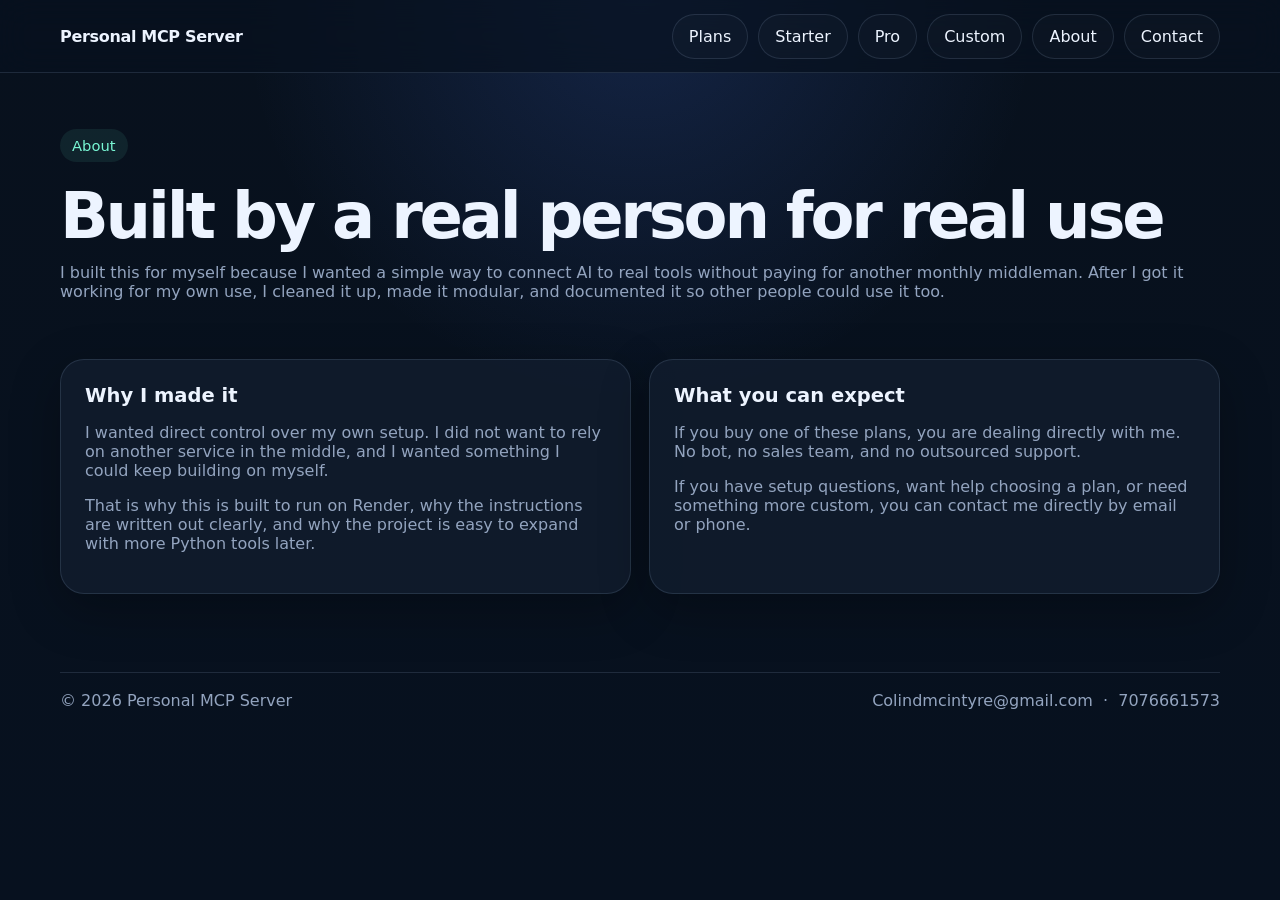
==== mcp_site_modular_v2/about.html @ bedfa750 "Add files via upload" ====
<!DOCTYPE html>
<html lang="en">
<head>
  <meta charset="UTF-8" />
  <meta name="viewport" content="width=device-width, initial-scale=1.0" />
  <title>About | Personal MCP Server</title>
  <link rel="stylesheet" href="assets/styles.css" />
</head>
<body>
  <div data-nav></div>
  <div class="page-shell">
    <header class="page-header">
      <div class="kicker">About</div>
      <h1>Built by a real person for real use</h1>
      <p>I built this for myself because I wanted a simple way to connect AI to real tools without paying for another monthly middleman. After I got it working for my own use, I cleaned it up, made it modular, and documented it so other people could use it too.</p>
    </header>

    <main>
      <section class="grid-2">
        <div class="content-card">
          <h2>Why I made it</h2>
          <p>I wanted direct control over my own setup. I did not want to rely on another service in the middle, and I wanted something I could keep building on myself.</p>
          <p>That is why this is built to run on Render, why the instructions are written out clearly, and why the project is easy to expand with more Python tools later.</p>
        </div>
        <div class="content-card">
          <h2>What you can expect</h2>
          <p>If you buy one of these plans, you are dealing directly with me. No bot, no sales team, and no outsourced support.</p>
          <p>If you have setup questions, want help choosing a plan, or need something more custom, you can contact me directly by email or phone.</p>
        </div>
      </section>
    </main>
  </div>
  <div data-footer></div>
  <script src="assets/data.js"></script>
  <script src="assets/components.js"></script>
  <script src="assets/app.js"></script>
</body>
</html>
---- mcp_site_modular_v2/assets/styles.css ----
:root {
  --bg: #07111f;
  --bg-soft: #0d1a2b;
  --panel: rgba(17, 29, 46, 0.84);
  --panel-solid: #111d2e;
  --line: rgba(138, 161, 194, 0.18);
  --text: #edf4ff;
  --muted: #93a4bf;
  --primary: #8db6ff;
  --accent: #79f7d4;
  --shadow: 0 16px 50px rgba(0, 0, 0, 0.28);
  --radius: 24px;
  --radius-sm: 16px;
  --max: 1160px;
}
* { box-sizing: border-box; }
html { scroll-behavior: smooth; }
body {
  margin: 0;
  font-family: Inter, ui-sans-serif, system-ui, -apple-system, BlinkMacSystemFont, "Segoe UI", sans-serif;
  background: radial-gradient(circle at top, rgba(77,126,255,0.18), transparent 36%), linear-gradient(180deg, #08111d 0%, #07111f 100%);
  color: var(--text);
  min-height: 100vh;
}
a { color: inherit; text-decoration: none; }
button { font: inherit; }
code { font-family: ui-monospace, SFMono-Regular, Menlo, monospace; }
.page-shell { width: min(var(--max), calc(100% - 32px)); margin: 0 auto; }
.site-nav { position: sticky; top: 0; z-index: 20; backdrop-filter: blur(16px); background: rgba(7,17,31,0.72); border-bottom: 1px solid var(--line); }
.nav-inner { width: min(var(--max), calc(100% - 32px)); margin: 0 auto; display: flex; align-items: center; justify-content: space-between; min-height: 72px; gap: 18px; }
.brand { font-weight: 700; letter-spacing: -0.02em; }
.nav-links { display: flex; gap: 10px; flex-wrap: wrap; }
.nav-button, .button, .tile-button, .ghost-button, .copy-button {
  border: 1px solid var(--line); background: rgba(255,255,255,0.02); color: var(--text);
  padding: 12px 16px; border-radius: 999px; cursor: pointer;
  transition: transform .18s ease, border-color .18s ease, background .18s ease, color .18s ease;
}
.nav-button:hover, .button:hover, .tile-button:hover, .ghost-button:hover, .copy-button:hover { transform: translateY(-1px); border-color: rgba(121,247,212,0.45); }
.button.primary, .tile-button.primary { background: linear-gradient(135deg, var(--accent), #8dc7ff); color: #07111f; border: none; font-weight: 700; }
.ghost-button { background: transparent; }
.button-row, .inline-actions { display: flex; gap: 12px; flex-wrap: wrap; }
.hero { padding: 84px 0 56px; }
.hero-grid { display: grid; grid-template-columns: 1.2fr .8fr; gap: 24px; align-items: stretch; }
.hero-card, .panel, .plan-card, .guide-card, .content-card { background: var(--panel); border: 1px solid var(--line); border-radius: var(--radius); box-shadow: var(--shadow); }
.hero-copy { padding: 44px; }
.eyebrow { color: var(--accent); font-size: .9rem; letter-spacing: .08em; text-transform: uppercase; }
.hero h1, .page-header h1 { font-size: clamp(2.6rem, 6vw, 5rem); line-height: .95; letter-spacing: -0.05em; margin: 12px 0 16px; }
.page-header h1 { font-size: clamp(2.2rem, 5vw, 4rem); }
.hero p, .page-header p, .section-heading p, .muted, li, .content-card p, .plan-card p, .guide-card p, .tile-button p { color: var(--muted); }
.hero-visual { padding: 24px; display: flex; align-items: center; justify-content: center; min-height: 380px; position: relative; overflow: hidden; }
.flow { width: 100%; max-width: 420px; display: grid; gap: 14px; }
.flow-node { background: rgba(255,255,255,0.03); border: 1px solid var(--line); border-radius: 20px; padding: 18px 20px; display: flex; justify-content: space-between; align-items: center; }
.flow-arrow { text-align: center; color: var(--accent); font-size: 1.25rem; }
main section { padding: 18px 0 52px; }
.section-heading { margin-bottom: 18px; }
.section-heading h2 { font-size: clamp(1.8rem, 3vw, 2.7rem); letter-spacing: -0.04em; margin: 0 0 8px; }
.grid-3, .plans-grid, .guide-grid { display: grid; grid-template-columns: repeat(3, 1fr); gap: 18px; }
.grid-2 { display: grid; grid-template-columns: repeat(2, 1fr); gap: 18px; }
.tile-button { text-align: left; border-radius: var(--radius-sm); padding: 22px; min-height: 160px; background: rgba(255,255,255,0.03); }
.tile-button h3, .plan-card h3, .guide-card h3, .content-card h2 { margin: 0 0 10px; font-size: 1.22rem; }
.plan-card, .guide-card, .content-card { padding: 24px; }
.plan-card.featured { outline: 1px solid rgba(121,247,212,0.38); }
.plan-top { display: flex; align-items: flex-start; justify-content: space-between; gap: 10px; margin-bottom: 10px; }
.plan-subtitle { color: var(--accent); font-size: .95rem; }
.price { color: var(--accent); font-weight: 700; }
.plan-card ul { padding-left: 18px; min-height: 112px; }
.kicker { display: inline-flex; align-items: center; gap: 8px; padding: 8px 12px; border-radius: 999px; background: rgba(121,247,212,0.08); color: var(--accent); font-size: .92rem; margin-bottom: 12px; }
.page-header { padding: 56px 0 24px; }
.step-list { margin: 0; padding-left: 20px; display: grid; gap: 12px; }
.code-card { background: #091220; border: 1px solid var(--line); border-radius: 20px; overflow: hidden; }
.code-card-header { display: flex; justify-content: space-between; gap: 10px; align-items: flex-start; padding: 14px 16px; border-bottom: 1px solid var(--line); background: rgba(255,255,255,.02); }
.code-card-hint { color: var(--muted); font-size: .86rem; margin-top: 4px; }
.code-card pre { margin: 0; padding: 18px; overflow: auto; color: #e8f0ff; font-size: .94rem; line-height: 1.5; white-space: pre-wrap; }
.badge-row { display: flex; gap: 10px; flex-wrap: wrap; margin-top: 12px; }
.badge { padding: 8px 12px; border-radius: 999px; background: rgba(141,182,255,0.08); color: var(--primary); border: 1px solid var(--line); }
.notice { padding: 14px 16px; border-radius: 18px; border: 1px solid rgba(121,247,212,0.18); background: rgba(121,247,212,0.06); }
.warning { border-color: rgba(255, 194, 102, .22); background: rgba(255, 194, 102, .08); }
.footer { padding: 26px 0 42px; color: var(--muted); }
.footer-inner { border-top: 1px solid var(--line); padding-top: 18px; display: flex; justify-content: space-between; gap: 16px; flex-wrap: wrap; }
.mega-code { display: grid; gap: 18px; }
.center-card { max-width: 760px; margin: 0 auto; text-align: center; }
@media (max-width: 980px) {
  .hero-grid, .grid-3, .plans-grid, .guide-grid, .grid-2 { grid-template-columns: 1fr; }
  .hero-copy { padding: 30px; }
  .hero-visual { min-height: 260px; }
  .nav-inner { padding: 10px 0; align-items: flex-start; }
}
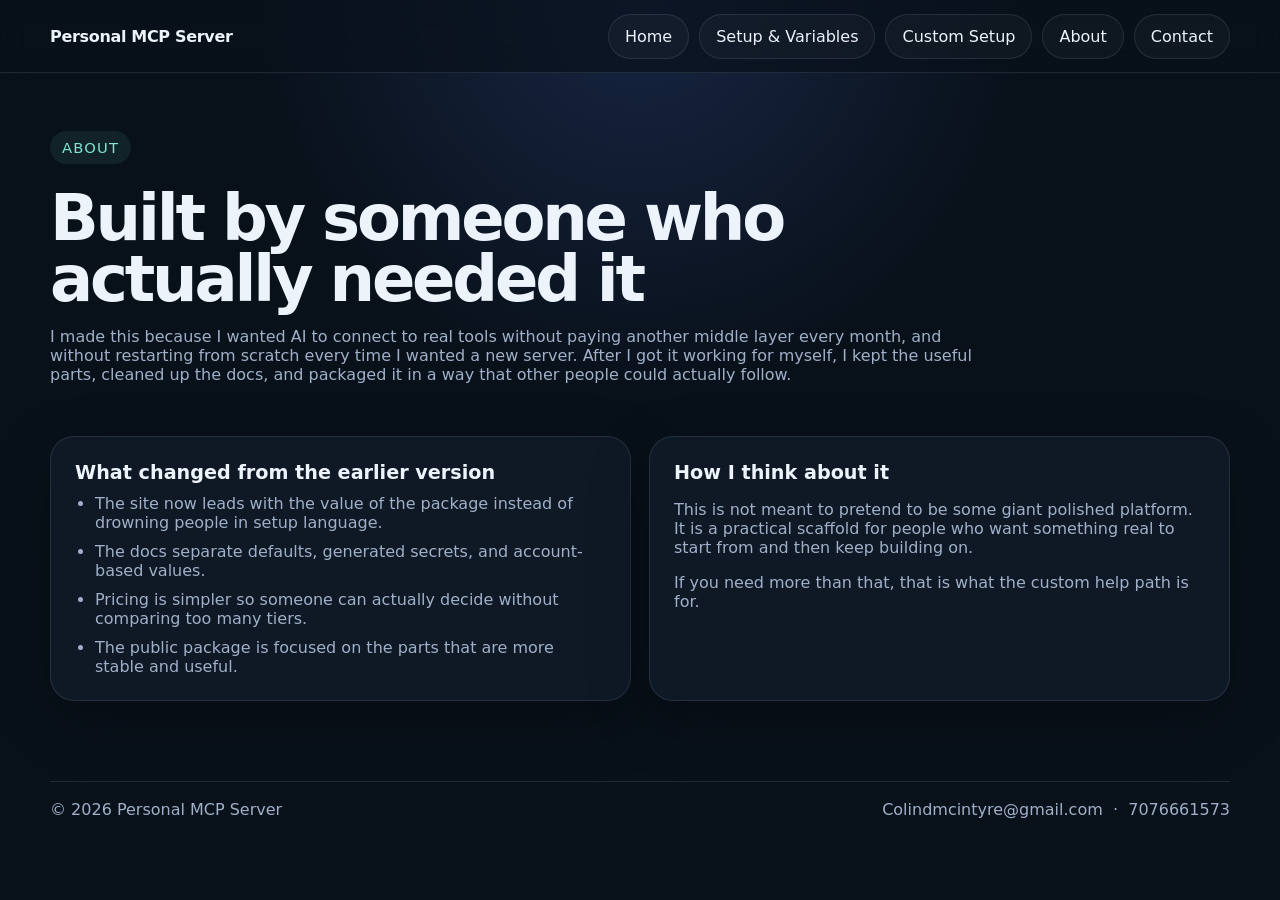
==== commit d6067b04: "Add files via upload" ====
--- a/mcp_site_modular_v2/about.html
+++ b/mcp_site_modular_v2/about.html
@@ -11,21 +11,25 @@
   <div class="page-shell">
     <header class="page-header">
       <div class="kicker">About</div>
-      <h1>Built by a real person for real use</h1>
-      <p>I built this for myself because I wanted a simple way to connect AI to real tools without paying for another monthly middleman. After I got it working for my own use, I cleaned it up, made it modular, and documented it so other people could use it too.</p>
+      <h1>Built by someone who actually needed it</h1>
+      <p>I made this because I wanted AI to connect to real tools without paying another middle layer every month, and without restarting from scratch every time I wanted a new server. After I got it working for myself, I kept the useful parts, cleaned up the docs, and packaged it in a way that other people could actually follow.</p>
     </header>
 
     <main>
       <section class="grid-2">
         <div class="content-card">
-          <h2>Why I made it</h2>
-          <p>I wanted direct control over my own setup. I did not want to rely on another service in the middle, and I wanted something I could keep building on myself.</p>
-          <p>That is why this is built to run on Render, why the instructions are written out clearly, and why the project is easy to expand with more Python tools later.</p>
+          <h2>What changed from the earlier version</h2>
+          <ul class="clean-list">
+            <li>The site now leads with the value of the package instead of drowning people in setup language.</li>
+            <li>The docs separate defaults, generated secrets, and account-based values.</li>
+            <li>Pricing is simpler so someone can actually decide without comparing too many tiers.</li>
+            <li>The public package is focused on the parts that are more stable and useful.</li>
+          </ul>
         </div>
         <div class="content-card">
-          <h2>What you can expect</h2>
-          <p>If you buy one of these plans, you are dealing directly with me. No bot, no sales team, and no outsourced support.</p>
-          <p>If you have setup questions, want help choosing a plan, or need something more custom, you can contact me directly by email or phone.</p>
+          <h2>How I think about it</h2>
+          <p>This is not meant to pretend to be some giant polished platform. It is a practical scaffold for people who want something real to start from and then keep building on.</p>
+          <p>If you need more than that, that is what the custom help path is for.</p>
         </div>
       </section>
     </main>
--- a/mcp_site_modular_v2/assets/styles.css
+++ b/mcp_site_modular_v2/assets/styles.css
@@ -1,88 +1,103 @@
 
 :root {
-  --bg: #07111f;
-  --bg-soft: #0d1a2b;
-  --panel: rgba(17, 29, 46, 0.84);
-  --panel-solid: #111d2e;
-  --line: rgba(138, 161, 194, 0.18);
-  --text: #edf4ff;
-  --muted: #93a4bf;
-  --primary: #8db6ff;
-  --accent: #79f7d4;
-  --shadow: 0 16px 50px rgba(0, 0, 0, 0.28);
+  --bg: #09111b;
+  --bg-soft: #101a27;
+  --panel: rgba(17, 27, 40, 0.88);
+  --panel-solid: #121d2c;
+  --line: rgba(151, 170, 201, 0.16);
+  --text: #edf3fb;
+  --muted: #9fb0c8;
+  --primary: #8fb8ff;
+  --accent: #7ee6d2;
+  --shadow: 0 20px 60px rgba(0, 0, 0, 0.3);
   --radius: 24px;
-  --radius-sm: 16px;
-  --max: 1160px;
+  --radius-sm: 18px;
+  --max: 1180px;
 }
 * { box-sizing: border-box; }
 html { scroll-behavior: smooth; }
 body {
   margin: 0;
-  font-family: Inter, ui-sans-serif, system-ui, -apple-system, BlinkMacSystemFont, "Segoe UI", sans-serif;
-  background: radial-gradient(circle at top, rgba(77,126,255,0.18), transparent 36%), linear-gradient(180deg, #08111d 0%, #07111f 100%);
+  font-family: Inter, ui-sans-serif, system-ui, -apple-system, BlinkMacSystemFont, 'Segoe UI', sans-serif;
+  background: radial-gradient(circle at top, rgba(94, 130, 255, 0.18), transparent 35%), linear-gradient(180deg, #08111a 0%, #09111b 100%);
   color: var(--text);
   min-height: 100vh;
 }
 a { color: inherit; text-decoration: none; }
 button { font: inherit; }
-code { font-family: ui-monospace, SFMono-Regular, Menlo, monospace; }
+code, input.code-input, textarea.code-input { font-family: ui-monospace, SFMono-Regular, Menlo, monospace; }
 .page-shell { width: min(var(--max), calc(100% - 32px)); margin: 0 auto; }
-.site-nav { position: sticky; top: 0; z-index: 20; backdrop-filter: blur(16px); background: rgba(7,17,31,0.72); border-bottom: 1px solid var(--line); }
-.nav-inner { width: min(var(--max), calc(100% - 32px)); margin: 0 auto; display: flex; align-items: center; justify-content: space-between; min-height: 72px; gap: 18px; }
+.site-nav { position: sticky; top: 0; z-index: 20; backdrop-filter: blur(16px); background: rgba(9,17,27,0.72); border-bottom: 1px solid var(--line); }
+.nav-inner { width: min(var(--max), calc(100% - 32px)); margin: 0 auto; display: flex; align-items: center; justify-content: space-between; min-height: 72px; gap: 16px; }
 .brand { font-weight: 700; letter-spacing: -0.02em; }
 .nav-links { display: flex; gap: 10px; flex-wrap: wrap; }
-.nav-button, .button, .tile-button, .ghost-button, .copy-button {
-  border: 1px solid var(--line); background: rgba(255,255,255,0.02); color: var(--text);
+.nav-button, .button, .ghost-button, .copy-button, .generate-button {
+  border: 1px solid var(--line); background: rgba(255,255,255,0.03); color: var(--text);
   padding: 12px 16px; border-radius: 999px; cursor: pointer;
-  transition: transform .18s ease, border-color .18s ease, background .18s ease, color .18s ease;
+  transition: transform .18s ease, border-color .18s ease, background .18s ease;
 }
-.nav-button:hover, .button:hover, .tile-button:hover, .ghost-button:hover, .copy-button:hover { transform: translateY(-1px); border-color: rgba(121,247,212,0.45); }
-.button.primary, .tile-button.primary { background: linear-gradient(135deg, var(--accent), #8dc7ff); color: #07111f; border: none; font-weight: 700; }
+.nav-button:hover, .button:hover, .ghost-button:hover, .copy-button:hover, .generate-button:hover { transform: translateY(-1px); border-color: rgba(126,230,210,0.46); }
+.button.primary, .generate-button { background: linear-gradient(135deg, var(--accent), #8abdf7); color: #07111b; border: none; font-weight: 700; }
 .ghost-button { background: transparent; }
-.button-row, .inline-actions { display: flex; gap: 12px; flex-wrap: wrap; }
-.hero { padding: 84px 0 56px; }
-.hero-grid { display: grid; grid-template-columns: 1.2fr .8fr; gap: 24px; align-items: stretch; }
-.hero-card, .panel, .plan-card, .guide-card, .content-card { background: var(--panel); border: 1px solid var(--line); border-radius: var(--radius); box-shadow: var(--shadow); }
-.hero-copy { padding: 44px; }
-.eyebrow { color: var(--accent); font-size: .9rem; letter-spacing: .08em; text-transform: uppercase; }
-.hero h1, .page-header h1 { font-size: clamp(2.6rem, 6vw, 5rem); line-height: .95; letter-spacing: -0.05em; margin: 12px 0 16px; }
+.button-row { display: flex; gap: 12px; flex-wrap: wrap; }
+.hero { padding: 86px 0 56px; }
+.hero-grid { display: grid; grid-template-columns: 1.15fr .85fr; gap: 24px; align-items: stretch; }
+.hero-card, .content-card, .code-card, .plan-card, .notice, .tip-card, .matrix-card, details.accordion {
+  background: var(--panel); border: 1px solid var(--line); border-radius: var(--radius); box-shadow: var(--shadow);
+}
+.hero-copy { padding: 42px; }
+.hero-visual { padding: 28px; display: flex; align-items: center; justify-content: center; min-height: 360px; }
+.eyebrow, .kicker { color: var(--accent); font-size: .92rem; letter-spacing: .08em; text-transform: uppercase; }
+.kicker { display: inline-flex; padding: 8px 12px; border-radius: 999px; background: rgba(126,230,210,0.08); margin-bottom: 14px; }
+.hero h1, .page-header h1 { font-size: clamp(2.7rem, 6vw, 5rem); line-height: .96; letter-spacing: -0.05em; margin: 10px 0 16px; }
 .page-header h1 { font-size: clamp(2.2rem, 5vw, 4rem); }
-.hero p, .page-header p, .section-heading p, .muted, li, .content-card p, .plan-card p, .guide-card p, .tile-button p { color: var(--muted); }
-.hero-visual { padding: 24px; display: flex; align-items: center; justify-content: center; min-height: 380px; position: relative; overflow: hidden; }
-.flow { width: 100%; max-width: 420px; display: grid; gap: 14px; }
-.flow-node { background: rgba(255,255,255,0.03); border: 1px solid var(--line); border-radius: 20px; padding: 18px 20px; display: flex; justify-content: space-between; align-items: center; }
-.flow-arrow { text-align: center; color: var(--accent); font-size: 1.25rem; }
-main section { padding: 18px 0 52px; }
-.section-heading { margin-bottom: 18px; }
-.section-heading h2 { font-size: clamp(1.8rem, 3vw, 2.7rem); letter-spacing: -0.04em; margin: 0 0 8px; }
-.grid-3, .plans-grid, .guide-grid { display: grid; grid-template-columns: repeat(3, 1fr); gap: 18px; }
+.hero p, .page-header p, .section-heading p, .muted, .content-card p, li, .plan-card p, .code-card-hint, summary .muted { color: var(--muted); }
+.hero-note { margin-top: 18px; font-size: .98rem; }
+main section { padding: 18px 0 54px; }
+.section-heading { margin-bottom: 18px; max-width: 900px; }
+.section-heading h2 { font-size: clamp(1.85rem, 3vw, 2.8rem); letter-spacing: -0.04em; margin: 0 0 8px; }
+.grid-3 { display: grid; grid-template-columns: repeat(3, 1fr); gap: 18px; }
 .grid-2 { display: grid; grid-template-columns: repeat(2, 1fr); gap: 18px; }
-.tile-button { text-align: left; border-radius: var(--radius-sm); padding: 22px; min-height: 160px; background: rgba(255,255,255,0.03); }
-.tile-button h3, .plan-card h3, .guide-card h3, .content-card h2 { margin: 0 0 10px; font-size: 1.22rem; }
-.plan-card, .guide-card, .content-card { padding: 24px; }
-.plan-card.featured { outline: 1px solid rgba(121,247,212,0.38); }
-.plan-top { display: flex; align-items: flex-start; justify-content: space-between; gap: 10px; margin-bottom: 10px; }
-.plan-subtitle { color: var(--accent); font-size: .95rem; }
-.price { color: var(--accent); font-weight: 700; }
-.plan-card ul { padding-left: 18px; min-height: 112px; }
-.kicker { display: inline-flex; align-items: center; gap: 8px; padding: 8px 12px; border-radius: 999px; background: rgba(121,247,212,0.08); color: var(--accent); font-size: .92rem; margin-bottom: 12px; }
-.page-header { padding: 56px 0 24px; }
+.hero-list, .clean-list { margin: 0; padding-left: 20px; display: grid; gap: 10px; }
+.content-card, .plan-card, .matrix-card, .tip-card { padding: 24px; }
+.content-card h3, .content-card h2, .plan-card h3, .tip-card h3, .matrix-card h3 { margin: 0 0 10px; font-size: 1.2rem; }
+.badge-row { display: flex; gap: 10px; flex-wrap: wrap; margin-top: 14px; }
+.badge { padding: 8px 12px; border-radius: 999px; background: rgba(143,184,255,0.08); color: var(--primary); border: 1px solid var(--line); }
+.plan-stack { display: grid; grid-template-columns: 1.3fr .7fr; gap: 18px; }
+.plan-card.primary-plan { outline: 1px solid rgba(126,230,210,0.32); }
+.price { color: var(--accent); font-weight: 700; font-size: 1.15rem; }
+.callout { padding: 14px 16px; border-radius: 18px; border: 1px solid rgba(126,230,210,0.18); background: rgba(126,230,210,0.06); }
+.notice { padding: 16px 18px; }
+.warning { border-color: rgba(255, 194, 102, .22); background: rgba(255, 194, 102, .08); }
+.page-header { padding: 58px 0 18px; max-width: 940px; }
 .step-list { margin: 0; padding-left: 20px; display: grid; gap: 12px; }
-.code-card { background: #091220; border: 1px solid var(--line); border-radius: 20px; overflow: hidden; }
-.code-card-header { display: flex; justify-content: space-between; gap: 10px; align-items: flex-start; padding: 14px 16px; border-bottom: 1px solid var(--line); background: rgba(255,255,255,.02); }
-.code-card-hint { color: var(--muted); font-size: .86rem; margin-top: 4px; }
-.code-card pre { margin: 0; padding: 18px; overflow: auto; color: #e8f0ff; font-size: .94rem; line-height: 1.5; white-space: pre-wrap; }
-.badge-row { display: flex; gap: 10px; flex-wrap: wrap; margin-top: 12px; }
-.badge { padding: 8px 12px; border-radius: 999px; background: rgba(141,182,255,0.08); color: var(--primary); border: 1px solid var(--line); }
-.notice { padding: 14px 16px; border-radius: 18px; border: 1px solid rgba(121,247,212,0.18); background: rgba(121,247,212,0.06); }
-.warning { border-color: rgba(255, 194, 102, .22); background: rgba(255, 194, 102, .08); }
+.code-card { overflow: hidden; }
+.code-card-header { display: flex; justify-content: space-between; gap: 12px; align-items: flex-start; padding: 14px 16px; border-bottom: 1px solid var(--line); background: rgba(255,255,255,.02); }
+.code-card pre { margin: 0; padding: 18px; overflow: auto; color: #e8f0ff; font-size: .95rem; line-height: 1.55; white-space: pre-wrap; }
+details.accordion { overflow: hidden; }
+details.accordion summary {
+  list-style: none; cursor: pointer; padding: 18px 22px; display: flex; align-items: center; justify-content: space-between; gap: 14px;
+}
+details.accordion summary::-webkit-details-marker { display: none; }
+details.accordion[open] summary { border-bottom: 1px solid var(--line); }
+.accordion-body { padding: 18px 22px 22px; }
+.secret-grid { display: grid; gap: 14px; }
+.secret-row { display: grid; grid-template-columns: 1fr auto auto; gap: 10px; align-items: center; }
+.secret-label { font-weight: 600; }
+.code-input {
+  width: 100%; padding: 12px 14px; background: #0b1522; border: 1px solid var(--line); border-radius: 14px; color: var(--text);
+}
+.matrix-grid { display: grid; grid-template-columns: repeat(2, 1fr); gap: 18px; }
 .footer { padding: 26px 0 42px; color: var(--muted); }
 .footer-inner { border-top: 1px solid var(--line); padding-top: 18px; display: flex; justify-content: space-between; gap: 16px; flex-wrap: wrap; }
-.mega-code { display: grid; gap: 18px; }
 .center-card { max-width: 760px; margin: 0 auto; text-align: center; }
-@media (max-width: 980px) {
-  .hero-grid, .grid-3, .plans-grid, .guide-grid, .grid-2 { grid-template-columns: 1fr; }
+.small-note { font-size: .93rem; color: var(--muted); }
+@media (max-width: 1020px) {
+  .hero-grid, .grid-3, .grid-2, .plan-stack, .matrix-grid { grid-template-columns: 1fr; }
   .hero-copy { padding: 30px; }
   .hero-visual { min-height: 260px; }
+}
+@media (max-width: 720px) {
   .nav-inner { padding: 10px 0; align-items: flex-start; }
+  .secret-row { grid-template-columns: 1fr; }
 }
